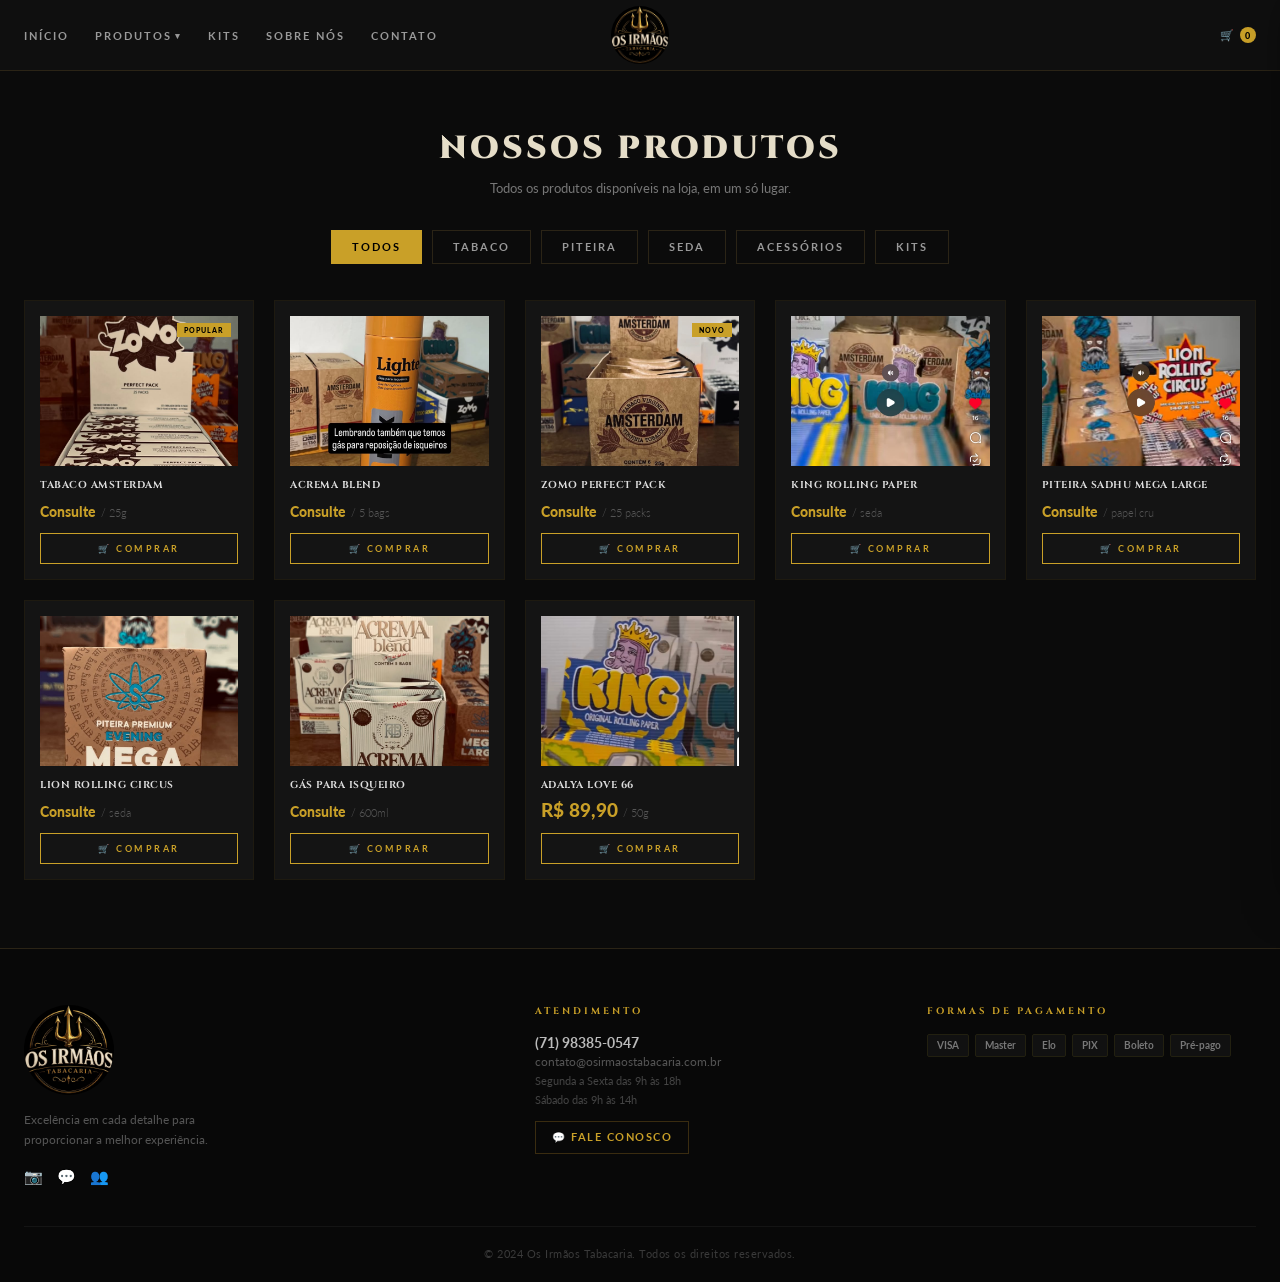
==== produtos.html @ aff7e4a0 "Adiciona pagina de catalogo com filtros por categoria Extrai imagens base64 embutidas para arquivos " ====
<!DOCTYPE html>
<html lang="pt-BR">
<head>
<meta charset="UTF-8">
<meta name="viewport" content="width=device-width, initial-scale=1.0">
<title>Produtos | Os Irmãos Tabacaria</title>
<link href="https://fonts.googleapis.com/css2?family=Cinzel:wght@400;600;700;900&family=Lato:wght@300;400;700&display=swap" rel="stylesheet">
<link rel="stylesheet" href="style.css">

</head>
<body>

<!-- NAVBAR -->
<nav class="navbar">
  <div class="nav-inner">
    <ul class="nav-left">
      <li><a href="index.html">INÍCIO</a></li>
      <li class="has-dd">
        <a href="produtos.html" onclick="toggleDD(event,this)">PRODUTOS <small>▾</small></a>
        <ul class="dd-menu">
          <li><a href="produtos.html">Todos</a></li>
          <li><a href="produtos.html?cat=tabaco">Tabacos</a></li>
          <li><a href="produtos.html?cat=piteira">Piteiras</a></li>
          <li><a href="produtos.html?cat=seda">Sedas</a></li>
          <li><a href="produtos.html?cat=acessorio">Acessórios</a></li>
        </ul>
      </li>
      <li><a href="produtos.html?cat=kit">KITS</a></li>
      <li><a href="index.html#">SOBRE NÓS</a></li>
      <li><a href="index.html#">CONTATO</a></li>
    </ul>
    <a href="index.html" class="logo-center" style="border:none;padding:0;"><img src="images/logo.jpg" alt="Os Irmãos Tabacaria" style="height:58px;width:58px;object-fit:contain;border-radius:50%;"></a>
    <div class="nav-right">
      <a href="#" onclick="toggleCart(event)">🛒 <span class="cart-num" id="cartCount">0</span></a>
      <div class="hamburger" onclick="document.getElementById('mn').classList.toggle('open')">
        <span></span><span></span><span></span>
      </div>
    </div>
  </div>
  <div class="mobile-nav" id="mn">
    <ul>
      <li><a href="index.html">Início</a></li>
      <li class="mob-item">
        <a href="produtos.html" onclick="toggleMobSub(event,this)">Produtos <small>▾</small></a>
        <ul class="mob-sub">
          <li><a href="produtos.html">Todos</a></li>
          <li><a href="produtos.html?cat=tabaco">Tabacos</a></li>
          <li><a href="produtos.html?cat=piteira">Piteiras</a></li>
          <li><a href="produtos.html?cat=seda">Sedas</a></li>
          <li><a href="produtos.html?cat=acessorio">Acessórios</a></li>
        </ul>
      </li>
      <li><a href="produtos.html?cat=kit">Kits</a></li>
      <li><a href="index.html#">Sobre Nós</a></li>
      <li><a href="index.html#">Contato</a></li>
    </ul>
  </div>
</nav>

<!-- CABEÇALHO DA PÁGINA -->
<section class="page-header">
  <h1>Nossos Produtos</h1>
  <p>Todos os produtos disponíveis na loja, em um só lugar.</p>
</section>

<!-- FILTROS -->
<div class="filter-bar">
  <button class="filter-btn" data-filter="todos">Todos</button>
  <button class="filter-btn" data-filter="tabaco">Tabaco</button>
  <button class="filter-btn" data-filter="piteira">Piteira</button>
  <button class="filter-btn" data-filter="seda">Seda</button>
  <button class="filter-btn" data-filter="acessorio">Acessórios</button>
  <button class="filter-btn" data-filter="kit">Kits</button>
</div>

<!-- CATÁLOGO -->
<section class="catalog-section">
  <div class="catalog-grid" id="catalogGrid">
    <div class="pc" data-category="tabaco">
      <div class="pc-img" style="background:#111;overflow:hidden;padding:0;">
        <img loading="lazy" src="images/produto-tabaco-amsterdam.jpg" alt="Tabaco Amsterdam" style="width:100%;height:100%;object-fit:cover;object-position:center;" /><span class="pc-badge">POPULAR</span>
      </div>
      <div class="pc-name">Tabaco Amsterdam</div>
      <div class="pc-price"><span style="font-size:14px;color:var(--gold)">Consulte</span> <small>/ 25g</small></div>
      <button class="btn-buy" onclick="addToCart('Tabaco Amsterdam','Consulte', this)">🛒 COMPRAR</button>
    </div>
    <div class="pc" data-category="tabaco">
      <div class="pc-img" style="background:#111;overflow:hidden;padding:0;">
        <img loading="lazy" src="images/produto-acrema-blend.jpg" alt="Acrema Blend" style="width:100%;height:100%;object-fit:cover;object-position:center;" />
      </div>
      <div class="pc-name">Acrema Blend</div>
      <div class="pc-price"><span style="font-size:14px;color:var(--gold)">Consulte</span> <small>/ 5 bags</small></div>
      <button class="btn-buy" onclick="addToCart('Acrema Blend','Consulte', this)">🛒 COMPRAR</button>
    </div>
    <div class="pc" data-category="tabaco">
      <div class="pc-img" style="background:#111;overflow:hidden;padding:0;">
        <img loading="lazy" src="images/produto-zomo-perfect-pack.jpg" alt="Zomo Perfect Pack" style="width:100%;height:100%;object-fit:cover;object-position:center;" /><span class="pc-badge">NOVO</span>
      </div>
      <div class="pc-name">Zomo Perfect Pack</div>
      <div class="pc-price"><span style="font-size:14px;color:var(--gold)">Consulte</span> <small>/ 25 packs</small></div>
      <button class="btn-buy" onclick="addToCart('Zomo Perfect Pack','Consulte', this)">🛒 COMPRAR</button>
    </div>
    <div class="pc" data-category="seda">
      <div class="pc-img" style="background:#111;overflow:hidden;padding:0;">
        <img loading="lazy" src="images/produto-king-rolling-paper.jpg" alt="King Rolling Paper" style="width:100%;height:100%;object-fit:cover;object-position:center;" />
      </div>
      <div class="pc-name">King Rolling Paper</div>
      <div class="pc-price"><span style="font-size:14px;color:var(--gold)">Consulte</span> <small>/ seda</small></div>
      <button class="btn-buy" onclick="addToCart('King Rolling Paper','Consulte', this)">🛒 COMPRAR</button>
    </div>
    <div class="pc" data-category="piteira">
      <div class="pc-img" style="background:#111;overflow:hidden;padding:0;">
        <img loading="lazy" src="images/produto-piteira-sadhu.jpg" alt="Piteira Sadhu Mega Large" style="width:100%;height:100%;object-fit:cover;object-position:center;" />
      </div>
      <div class="pc-name">Piteira Sadhu Mega Large</div>
      <div class="pc-price"><span style="font-size:14px;color:var(--gold)">Consulte</span> <small>/ papel cru</small></div>
      <button class="btn-buy" onclick="addToCart('Piteira Sadhu Mega Large','Consulte', this)">🛒 COMPRAR</button>
    </div>
    <div class="pc" data-category="seda">
      <div class="pc-img" style="background:#111;overflow:hidden;padding:0;">
        <img loading="lazy" src="images/produto-lion-rolling-circus.jpg" alt="Lion Rolling Circus" style="width:100%;height:100%;object-fit:cover;object-position:center;" />
      </div>
      <div class="pc-name">Lion Rolling Circus</div>
      <div class="pc-price"><span style="font-size:14px;color:var(--gold)">Consulte</span> <small>/ seda</small></div>
      <button class="btn-buy" onclick="addToCart('Lion Rolling Circus','Consulte', this)">🛒 COMPRAR</button>
    </div>
    <div class="pc" data-category="acessorio">
      <div class="pc-img" style="background:#111;overflow:hidden;padding:0;">
        <img loading="lazy" src="images/produto-gas-isqueiro.jpg" alt="Gás para Isqueiro" style="width:100%;height:100%;object-fit:cover;object-position:center;" />
      </div>
      <div class="pc-name">Gás para Isqueiro</div>
      <div class="pc-price"><span style="font-size:14px;color:var(--gold)">Consulte</span> <small>/ 600ml</small></div>
      <button class="btn-buy" onclick="addToCart('Gás para Isqueiro','Consulte', this)">🛒 COMPRAR</button>
    </div>
    <div class="pc" data-category="tabaco">
      <div class="pc-img" style="background:#111;overflow:hidden;padding:0;">
        <img loading="lazy" src="images/produto-adalya-love-66.jpg" alt="Adalya Love 66" style="width:100%;height:100%;object-fit:cover;object-position:center;" />
      </div>
      <div class="pc-name">Adalya Love 66</div>
      <div class="pc-price">R$ 89,90 <small>/ 50g</small></div>
      <button class="btn-buy" onclick="addToCart('Adalya Love 66','R$ 89,90', this)">🛒 COMPRAR</button>
    </div>
  </div>
  <p class="catalog-empty" id="catalogEmpty">Nenhum produto nesta categoria no momento. Volte em breve!</p>
</section>

<!-- FOOTER -->
<footer>
  <div class="footer-grid">
    <div>
      <img loading="lazy" src="images/logo.jpg" alt="Os Irmãos Tabacaria" style="width:90px;height:90px;object-fit:contain;border-radius:50%;margin-bottom:12px;">
      <p class="fl-desc">Excelência em cada detalhe para proporcionar a melhor experiência.</p>
      <div class="fl-social"><a href="#">📷</a><a href="#">💬</a><a href="#">👥</a></div>
    </div>
    <div class="fc">
      <h4>Atendimento</h4>
      <div class="fc-phone">(71) 98385-0547</div>
      <div class="fc-email">contato@osirmaostabacaria.com.br</div>
      <div class="fc-hours">Segunda a Sexta das 9h às 18h<br>Sábado das 9h às 14h</div>
      <a href="https://wa.me/5571983850547" target="_blank" class="btn-wpp">💬 FALE CONOSCO</a>
    </div>
    <div class="fc">
      <h4>Formas de Pagamento</h4>
      <div class="pay-wrap">
        <div class="pay">VISA</div>
        <div class="pay">Master</div>
        <div class="pay">Elo</div>
        <div class="pay">PIX</div>
        <div class="pay">Boleto</div>
        <div class="pay">Pré-pago</div>
      </div>
    </div>
  </div>
  <div class="footer-bot">© 2024 Os Irmãos Tabacaria. Todos os direitos reservados.</div>
</footer>

<!-- CARRINHO -->
<div class="cart-overlay" id="cartOverlay" onclick="toggleCart()"></div>
<aside class="cart-drawer" id="cartDrawer">
  <div class="cart-head">
    <h3>SEU CARRINHO</h3>
    <div class="cart-head-actions">
      <span class="cart-clear" id="cartClear" onclick="limparCarrinho()">LIMPAR</span>
      <span class="cart-close" onclick="toggleCart()">✕</span>
    </div>
  </div>
  <div class="cart-items" id="cartItems">
    <p class="cart-empty">Seu carrinho está vazio.</p>
  </div>
  <div class="cart-foot">
    <div class="cart-total-row"><span>Total</span><span id="cartTotal">R$ 0,00</span></div>
    <p class="cart-note" id="cartNote"></p>
    <button class="btn-checkout" id="btnCheckout" onclick="finalizarCompra()" disabled>FINALIZAR COMPRA</button>
  </div>
</aside>

<script src="script.js"></script>
</body>
</html>
---- style.css ----
*{margin:0;padding:0;box-sizing:border-box;}
:root{
  --gold:#c9a028;
  --gold2:#e2b84a;
  --black:#0b0b0b;
  --dark:#111;
  --dark2:#181818;
  --dark3:#1e1e1e;
  --border:#2b2416;
  --text:#ccc;
  --muted:#888;
}
body{font-family:'Lato',sans-serif;background:var(--black);color:var(--text);overflow-x:hidden;}
a{text-decoration:none;color:inherit;}

/* TOP BAR */
.topbar{background:#0a0a0a;border-bottom:1px solid #1e1a10;padding:7px 0;font-size:11px;letter-spacing:.8px;}
.topbar-inner{max-width:1280px;margin:0 auto;padding:0 24px;display:flex;align-items:center;justify-content:space-between;gap:10px;flex-wrap:wrap;}
.topbar-items{display:flex;gap:32px;flex-wrap:wrap;}
.topbar-item{display:flex;align-items:center;gap:7px;color:#888;}
.topbar-item span{color:var(--gold);font-size:13px;}
.topbar-item b{color:#bbb;font-weight:400;}
.topbar-social{display:flex;gap:16px;}
.topbar-social a{color:#666;font-size:15px;transition:color .2s;}
.topbar-social a:hover{color:var(--gold);}

/* NAV */
.navbar{background:#0f0f0f;border-bottom:1px solid var(--border);position:sticky;top:0;z-index:200;}
.nav-inner{max-width:1280px;margin:0 auto;padding:0 24px;display:grid;grid-template-columns:1fr auto 1fr;align-items:center;height:70px;}
.nav-left{display:flex;gap:26px;list-style:none;}
.nav-left a{font-size:11px;font-weight:700;letter-spacing:2px;text-transform:uppercase;color:#999;transition:color .2s;display:flex;align-items:center;gap:3px;}
.nav-left a:hover{color:var(--gold);}

/* DROPDOWN PRODUTOS (desktop) */
.has-dd{position:relative;}
.dd-menu{position:absolute;top:100%;left:0;padding-top:14px;min-width:190px;opacity:0;visibility:hidden;transform:translateY(8px);transition:opacity .25s,transform .25s,visibility .25s;list-style:none;z-index:250;}
.has-dd.open .dd-menu{opacity:1;visibility:visible;transform:translateY(0);}
.dd-menu li{width:100%;}
.dd-menu{background:#0f0f0f;border:1px solid var(--border);padding:8px 0;box-shadow:0 16px 40px rgba(0,0,0,.5);}
.dd-menu a{display:block;padding:11px 20px;font-size:10.5px;font-weight:700;letter-spacing:1.5px;color:#999;text-transform:uppercase;white-space:nowrap;transition:all .2s;}
.dd-menu a:hover{color:var(--gold);background:#171410;padding-left:24px;}
.has-dd>a small{display:inline-block;transition:transform .25s;}
.has-dd.open>a small{transform:rotate(180deg);}
.has-dd.open>a{color:var(--gold);}
.logo-center{display:flex;flex-direction:column;align-items:center;text-align:center;padding:4px 18px;border:1px solid #2a1f08;border-radius:3px;}
.logo-icon{font-size:22px;color:var(--gold);line-height:1;}
.logo-name{font-family:'Cinzel',serif;font-size:15px;font-weight:900;color:var(--gold);letter-spacing:5px;line-height:1.1;}
.logo-sub{font-size:7px;letter-spacing:5px;color:#555;text-transform:uppercase;}
.nav-right{display:flex;justify-content:flex-end;align-items:center;gap:20px;}
.nav-right a{font-size:11px;letter-spacing:1.5px;color:#888;text-transform:uppercase;display:flex;align-items:center;gap:5px;transition:color .2s;}
.nav-right a:hover{color:var(--gold);}
.cart-num{background:var(--gold);color:#000;font-size:9px;font-weight:900;border-radius:50%;width:16px;height:16px;display:inline-flex;align-items:center;justify-content:center;}
.hamburger{display:none;flex-direction:column;gap:5px;cursor:pointer;}
.hamburger span{display:block;width:22px;height:2px;background:var(--gold);}
.mobile-nav{display:none;background:#0f0f0f;border-top:1px solid var(--border);padding:20px 24px;position:absolute;top:100%;left:0;right:0;max-height:calc(100vh - 100%);overflow-y:auto;box-shadow:0 12px 24px rgba(0,0,0,.5);}
.mobile-nav.open{display:block;}
.mobile-nav ul{list-style:none;display:flex;flex-direction:column;gap:14px;}
.mobile-nav a{font-size:13px;font-weight:700;letter-spacing:2px;text-transform:uppercase;color:#999;}

/* SUBMENU PRODUTOS (mobile) */
.mob-item>a{display:flex;align-items:center;justify-content:flex-start;gap:8px;}
.mob-item>a small{transition:transform .25s;}
.mob-item.open>a small{transform:rotate(180deg);}
.mob-sub{list-style:none;max-height:0;overflow:hidden;padding-left:14px;border-left:1px solid #262013;display:flex;flex-direction:column;gap:10px;opacity:0;transition:max-height .3s ease,opacity .25s ease,margin-top .3s ease;margin-top:0;}
.mob-item.open .mob-sub{max-height:260px;opacity:1;margin-top:12px;}
.mob-sub a{font-size:11px;font-weight:400;letter-spacing:1.5px;color:#777;}
.mob-sub a:hover{color:var(--gold);}

/* HERO */
.hero{background:#0b0b0b;min-height:82vh;display:flex;align-items:center;position:relative;overflow:hidden;padding:60px 24px;}
.hero::before{content:'';position:absolute;inset:0;background:radial-gradient(ellipse 60% 75% at 70% 50%,rgba(120,80,10,.13) 0%,transparent 65%),radial-gradient(ellipse 35% 45% at 15% 75%,rgba(100,65,5,.08) 0%,transparent 60%);}
.hero-inner{max-width:1280px;margin:0 auto;width:100%;display:grid;grid-template-columns:1fr 1fr;gap:40px;align-items:center;position:relative;z-index:1;}
.hero-eyebrow{font-size:11px;letter-spacing:4px;color:var(--gold);text-transform:uppercase;margin-bottom:16px;}
.hero h1{font-family:'Cinzel',serif;font-size:clamp(26px,4vw,50px);font-weight:900;line-height:1.1;color:#e5ddc8;}
.hero h1 .gld{color:var(--gold);}
.hero-divider{display:flex;align-items:center;gap:10px;margin:22px 0;}
.hero-divider::before,.hero-divider::after{content:'';flex:1;height:1px;background:linear-gradient(90deg,var(--gold),transparent);}
.hero-divider span{color:var(--gold);font-size:10px;}
.hero p{color:#777;font-size:14px;line-height:1.8;max-width:420px;margin-bottom:34px;font-weight:300;}
.btn-hero{display:inline-flex;align-items:center;gap:12px;background:var(--gold);color:#000;padding:13px 30px;font-family:'Lato',sans-serif;font-size:11px;font-weight:700;letter-spacing:3px;text-transform:uppercase;cursor:pointer;border:none;transition:all .3s;}
.btn-hero:hover{background:var(--gold2);box-shadow:0 8px 28px rgba(201,160,40,.28);}
.hero-right{display:flex;align-items:center;justify-content:center;position:relative;}
.hero-glow{position:absolute;width:400px;height:400px;border-radius:50%;background:radial-gradient(circle,rgba(180,130,15,.1),transparent 70%);pointer-events:none;}
.hero-can{width:270px;height:270px;border-radius:50%;background:radial-gradient(circle at 38% 35%,#2c1f06,#0c0904);border:1px solid #2a1f09;box-shadow:0 0 70px rgba(180,130,15,.1);display:flex;align-items:center;justify-content:center;animation:bob 5s ease-in-out infinite;}
@keyframes bob{0%,100%{transform:translateY(0);}50%{transform:translateY(-14px);}}
.can-inner{font-family:'Cinzel',serif;text-align:center;color:var(--gold);}
.can-inner .ci{font-size:34px;display:block;margin-bottom:4px;}
.can-inner .cb{font-size:16px;font-weight:900;letter-spacing:5px;}
.can-inner .cs{font-size:7px;letter-spacing:5px;color:#444;display:block;margin-top:3px;}

/* FEATURES */
.features{background:#101010;border-top:1px solid var(--border);border-bottom:1px solid var(--border);padding:36px 24px;}
.feat-grid{max-width:1280px;margin:0 auto;display:grid;grid-template-columns:repeat(6,1fr);gap:20px;}
.feat{text-align:center;}
.feat-icon{font-size:22px;color:var(--gold);margin-bottom:10px;display:block;}
.feat-title{font-size:9.5px;font-weight:700;letter-spacing:1.5px;text-transform:uppercase;color:#ccc;margin-bottom:6px;line-height:1.4;}
.feat-desc{font-size:10.5px;color:#555;line-height:1.6;}

/* SEC TITLE */
.st{text-align:center;margin-bottom:44px;}
.st h2{font-family:'Cinzel',serif;font-size:clamp(15px,2.2vw,20px);font-weight:700;letter-spacing:6px;text-transform:uppercase;color:var(--gold);margin-bottom:10px;}
.orn{display:flex;align-items:center;justify-content:center;gap:10px;}
.orn::before,.orn::after{content:'';display:block;height:1px;width:48px;}
.orn::before{background:linear-gradient(90deg,transparent,var(--gold));}
.orn::after{background:linear-gradient(90deg,var(--gold),transparent);}
.orn span{font-size:9px;color:var(--gold);}

/* CATEGORIAS */
.cats{padding:68px 24px;background:#0c0c0c;}
.cat-grid{max-width:1280px;margin:0 auto;display:grid;grid-template-columns:repeat(4,1fr);gap:14px;}
.cat{background:#141414;border:1px solid #222010;padding:22px 10px 16px;text-align:center;cursor:pointer;transition:all .3s;display:block;position:relative;overflow:hidden;}
.cat::after{content:'';position:absolute;bottom:0;left:0;right:0;height:2px;background:var(--gold);transform:scaleX(0);transition:transform .3s;}
.cat:hover{border-color:#4a3a10;transform:translateY(-3px);}
.cat:hover::after{transform:scaleX(1);}
.cat-ico{font-size:24px;color:var(--gold);margin-bottom:10px;display:block;}
.cat-nm{font-family:'Cinzel',serif;font-size:10px;font-weight:700;letter-spacing:2px;text-transform:uppercase;color:#ddd;margin-bottom:12px;}
.cat-box{width:100%;height:76px;background:#0e0e0e;display:flex;align-items:center;justify-content:center;font-size:30px;margin-bottom:10px;}
.cat-lk{font-size:8px;letter-spacing:2.5px;text-transform:uppercase;color:var(--gold);font-weight:700;}

/* PRODUTOS */
.prods{padding:68px 24px;background:#0b0b0b;}
.prod-wrap{max-width:1280px;margin:0 auto;position:relative;}
.prod-grid{display:flex;gap:16px;overflow-x:auto;scroll-behavior:smooth;scrollbar-width:none;padding-bottom:4px;}
.prod-grid::-webkit-scrollbar{display:none;}
.pc{flex:0 0 230px;width:230px;}
.pc{background:#141414;border:1px solid #1e1a10;padding:15px;cursor:pointer;transition:all .3s;position:relative;overflow:hidden;}
.pc::before{content:'';position:absolute;inset:0;border:1px solid var(--gold);opacity:0;transition:opacity .3s;pointer-events:none;}
.pc:hover{transform:translateY(-5px);box-shadow:0 16px 48px rgba(0,0,0,.6);}
.pc:hover::before{opacity:.35;}
.pc-img{height:150px;background:#111;display:flex;align-items:center;justify-content:center;font-size:52px;margin-bottom:12px;position:relative;}
.pc-badge{position:absolute;top:7px;right:7px;background:var(--gold);color:#000;font-size:7px;font-weight:900;letter-spacing:1px;padding:3px 7px;text-transform:uppercase;}
.pc-name{font-family:'Cinzel',serif;font-size:10px;font-weight:700;color:#ddd;text-transform:uppercase;letter-spacing:.5px;margin-bottom:6px;}
.pc-price{font-size:19px;font-weight:900;color:var(--gold);margin-bottom:12px;}
.pc-price small{font-size:11px;font-weight:300;color:#555;}
.btn-buy{width:100%;background:transparent;border:1px solid var(--gold);color:var(--gold);padding:9px 0;font-family:'Lato',sans-serif;font-size:9px;font-weight:700;letter-spacing:2.5px;text-transform:uppercase;cursor:pointer;display:flex;align-items:center;justify-content:center;gap:6px;transition:all .3s;}
.btn-buy:hover{background:var(--gold);color:#000;}
.arr{position:absolute;top:50%;transform:translateY(-50%);width:36px;height:36px;background:rgba(0,0,0,.75);border:1px solid #333;display:flex;align-items:center;justify-content:center;cursor:pointer;color:#777;font-size:18px;transition:all .2s;z-index:2;}
.arr:hover{background:var(--gold);color:#000;border-color:var(--gold);}
.arr.l{left:-18px;}
.arr.r{right:-18px;}

/* PÁGINA DE PRODUTOS (catálogo) */
.page-header{padding:56px 24px 0;text-align:center;}
.page-header h1{font-family:'Cinzel',serif;font-size:clamp(20px,3vw,32px);font-weight:900;letter-spacing:3px;text-transform:uppercase;color:#e5ddc8;margin-bottom:10px;}
.page-header p{color:#777;font-size:13px;}

.filter-bar{max-width:1280px;margin:0 auto;padding:34px 24px 0;display:flex;flex-wrap:wrap;justify-content:center;gap:10px;}
.filter-btn{background:transparent;border:1px solid var(--border);color:#999;padding:10px 20px;font-family:'Lato',sans-serif;font-size:10.5px;font-weight:700;letter-spacing:2px;text-transform:uppercase;cursor:pointer;transition:all .25s;}
.filter-btn:hover{border-color:var(--gold);color:var(--gold);}
.filter-btn.active{background:var(--gold);border-color:var(--gold);color:#000;}

.catalog-section{padding:36px 24px 68px;background:#0b0b0b;}
.catalog-grid{max-width:1280px;margin:0 auto;display:grid;grid-template-columns:repeat(auto-fill,minmax(210px,1fr));gap:20px;}
.catalog-grid .pc{width:auto;}
.catalog-empty{display:none;text-align:center;color:#666;padding:70px 20px;font-size:13px;letter-spacing:.5px;}

/* VIP */
.vip{background:#0d0b06;border-top:1px solid var(--border);border-bottom:1px solid var(--border);padding:30px 24px;}
.vip-inner{max-width:1280px;margin:0 auto;display:grid;grid-template-columns:1fr 1fr;gap:60px;align-items:center;}
.vip-l{display:flex;align-items:center;gap:22px;}
.vip-crown{font-size:54px;color:var(--gold);flex-shrink:0;}
.vip-text h2{font-family:'Cinzel',serif;font-size:clamp(16px,2.2vw,23px);font-weight:900;color:#ddd;line-height:1.25;margin-bottom:10px;}
.vip-text h2 em{font-style:normal;color:var(--gold);}
.vip-text p{font-size:13px;color:#666;line-height:1.7;}
.vip-form{display:flex;}
.vip-inp{flex:1;background:#0a0a0a;border:1px solid #2a2010;border-right:none;padding:14px 18px;color:#bbb;font-family:'Lato',sans-serif;font-size:13px;outline:none;transition:border-color .2s;}
.vip-inp:focus{border-color:var(--gold);}
.vip-inp::placeholder{color:#3a3a3a;}
.btn-cad{background:var(--gold);color:#000;border:none;padding:0 24px;font-family:'Lato',sans-serif;font-size:10px;font-weight:900;letter-spacing:2.5px;text-transform:uppercase;cursor:pointer;white-space:nowrap;transition:background .2s;}
.btn-cad:hover{background:var(--gold2);}

/* FOOTER */
footer{background:#080808;border-top:1px solid var(--border);padding:56px 24px 22px;}
.footer-grid{max-width:1280px;margin:0 auto;display:grid;grid-template-columns:1.6fr 1.2fr 1.1fr;gap:32px;margin-bottom:40px;}
.fl-name{font-family:'Cinzel',serif;font-size:16px;font-weight:900;color:var(--gold);letter-spacing:4px;}
.fl-sub{font-size:7px;letter-spacing:5px;color:#555;display:block;margin-bottom:12px;}
.fl-desc{font-size:12px;color:#555;line-height:1.7;max-width:190px;}
.fl-social{display:flex;gap:14px;margin-top:16px;}
.fl-social a{color:#555;font-size:15px;transition:color .2s;}
.fl-social a:hover{color:var(--gold);}
.fc h4{font-family:'Cinzel',serif;font-size:9.5px;letter-spacing:3px;color:var(--gold);text-transform:uppercase;margin-bottom:16px;}
.fc ul{list-style:none;display:flex;flex-direction:column;gap:9px;}
.fc ul a{font-size:12px;color:#555;transition:color .2s;}
.fc ul a:hover{color:var(--gold);}
.fc-phone{font-size:14px;color:#bbb;font-weight:700;margin-bottom:4px;}
.fc-email{font-size:11.5px;color:#555;margin-bottom:4px;}
.fc-hours{font-size:11px;color:#444;line-height:1.7;margin-bottom:12px;}
.btn-wpp{display:inline-flex;align-items:center;gap:7px;border:1px solid #3a2c10;color:var(--gold);padding:9px 16px;font-size:10.5px;font-weight:700;letter-spacing:1.5px;text-transform:uppercase;transition:all .2s;}
.btn-wpp:hover{background:var(--gold);color:#000;}
.pay-wrap{display:flex;flex-wrap:wrap;gap:6px;margin-top:6px;}
.pay{background:#111;border:1px solid #222010;padding:5px 9px;font-size:9.5px;font-weight:700;color:#777;border-radius:2px;}
.footer-bot{max-width:1280px;margin:0 auto;border-top:1px solid #141414;padding-top:20px;text-align:center;font-size:11px;color:#3a3a3a;letter-spacing:.5px;}

/* RESPONSIVE */
@media(max-width:1100px){
  .feat-grid{grid-template-columns:repeat(3,1fr);}
  .cat-grid{grid-template-columns:repeat(2,1fr);}
}
@media(max-width:800px){
  .nav-left{display:none;}
  .nav-right .hide{display:none;}
  .hamburger{display:flex;}
  .nav-inner{grid-template-columns:auto 1fr auto;}
  .logo-center{margin:0 auto;}
  .hero-inner{grid-template-columns:1fr;text-align:center;}
  .hero p{margin:0 auto 30px;}
  .hero-right{order:-1;}
  .hero-can{width:200px;height:200px;}
  .feat-grid{grid-template-columns:repeat(2,1fr);}
  .cat-grid{grid-template-columns:repeat(2,1fr);}
  .pc{flex:0 0 200px;width:200px;}
  .vip-inner{grid-template-columns:1fr;}
  .vip-l{flex-direction:column;text-align:center;}
  .vip-form{flex-direction:column;}
  .vip-inp{border-right:1px solid #2a2010;border-bottom:none;}
  .btn-cad{padding:14px;}
  .footer-grid{grid-template-columns:1fr;}
  .topbar-items{gap:14px;}
}
@media(max-width:500px){
  .topbar-items{flex-direction:column;gap:5px;}
  .cat-grid{grid-template-columns:1fr 1fr;}
  .pc{flex:0 0 168px;width:168px;}
  .footer-grid{grid-template-columns:1fr;}
  .hero-can{width:160px;height:160px;}
  .arr{display:none;}
}


.faq-item.open .faq-arrow{transform:rotate(45deg);}
.faq-item.open .faq-body{max-height:200px !important;}
.faq-item:hover{border-color:#4a3a10 !important;}

/* CARRINHO */
.cart-overlay{position:fixed;inset:0;background:rgba(0,0,0,.6);opacity:0;pointer-events:none;transition:opacity .3s;z-index:300;}
.cart-overlay.open{opacity:1;pointer-events:auto;}
.cart-drawer{position:fixed;top:0;right:-380px;width:360px;max-width:90vw;height:100%;background:#111;border-left:1px solid var(--border);z-index:301;display:flex;flex-direction:column;transition:right .35s ease;box-shadow:-10px 0 40px rgba(0,0,0,.5);}
.cart-drawer.open{right:0;}
.cart-head{display:flex;align-items:center;justify-content:space-between;padding:20px 22px;border-bottom:1px solid var(--border);}
.cart-head h3{font-family:'Cinzel',serif;font-size:14px;letter-spacing:3px;color:var(--gold);}
.cart-head-actions{display:flex;align-items:center;gap:16px;}
.cart-clear{font-size:10px;font-weight:700;letter-spacing:1.5px;color:#888;text-transform:uppercase;cursor:pointer;transition:color .2s;border:1px solid #333;padding:5px 10px;border-radius:2px;}
.cart-clear:hover{color:#c0392b;border-color:#c0392b;}
.cart-clear.disabled{opacity:.35;pointer-events:none;}
.cart-close{cursor:pointer;color:#888;font-size:16px;transition:color .2s;}
.cart-close:hover{color:var(--gold);}
.cart-items{flex:1;overflow-y:auto;padding:16px 22px;}
.cart-empty{color:#666;font-size:13px;text-align:center;margin-top:40px;}
.cart-item{display:flex;align-items:center;gap:10px;padding:14px 0;border-bottom:1px solid #1e1a10;}
.ci-info{flex:1;min-width:0;}
.ci-name{font-family:'Cinzel',serif;font-size:11px;font-weight:700;color:#ddd;text-transform:uppercase;letter-spacing:.5px;margin-bottom:4px;}
.ci-price{font-size:12px;color:var(--gold);}
.ci-qty{display:flex;align-items:center;gap:8px;background:#0a0a0a;border:1px solid #222010;border-radius:2px;padding:3px 6px;}
.ci-qty button{background:none;border:none;color:var(--gold);font-size:14px;cursor:pointer;width:16px;line-height:1;}
.ci-qty span{font-size:12px;color:#ccc;min-width:14px;text-align:center;}
.ci-remove{cursor:pointer;color:#555;font-size:13px;transition:color .2s;flex-shrink:0;}
.ci-remove:hover{color:#c0392b;}
.cart-foot{padding:18px 22px 22px;border-top:1px solid var(--border);}
.cart-total-row{display:flex;justify-content:space-between;align-items:center;font-family:'Cinzel',serif;font-size:14px;color:#ddd;margin-bottom:6px;}
.cart-total-row span:last-child{color:var(--gold);font-size:18px;font-weight:900;}
.cart-note{font-size:10.5px;color:#666;line-height:1.5;margin-bottom:14px;min-height:14px;}
.btn-checkout{width:100%;background:var(--gold);color:#000;border:none;padding:13px 0;font-family:'Lato',sans-serif;font-size:11px;font-weight:900;letter-spacing:2.5px;text-transform:uppercase;cursor:pointer;transition:background .2s;}
.btn-checkout:hover{background:var(--gold2);}
.btn-checkout:disabled{background:#333;color:#777;cursor:not-allowed;}

.btn-buy.added{background:var(--gold);color:#000;border-color:var(--gold);}
.cart-num.bump{animation:cartBump .4s ease;}
@keyframes cartBump{0%{transform:scale(1);}40%{transform:scale(1.5);}100%{transform:scale(1);}}
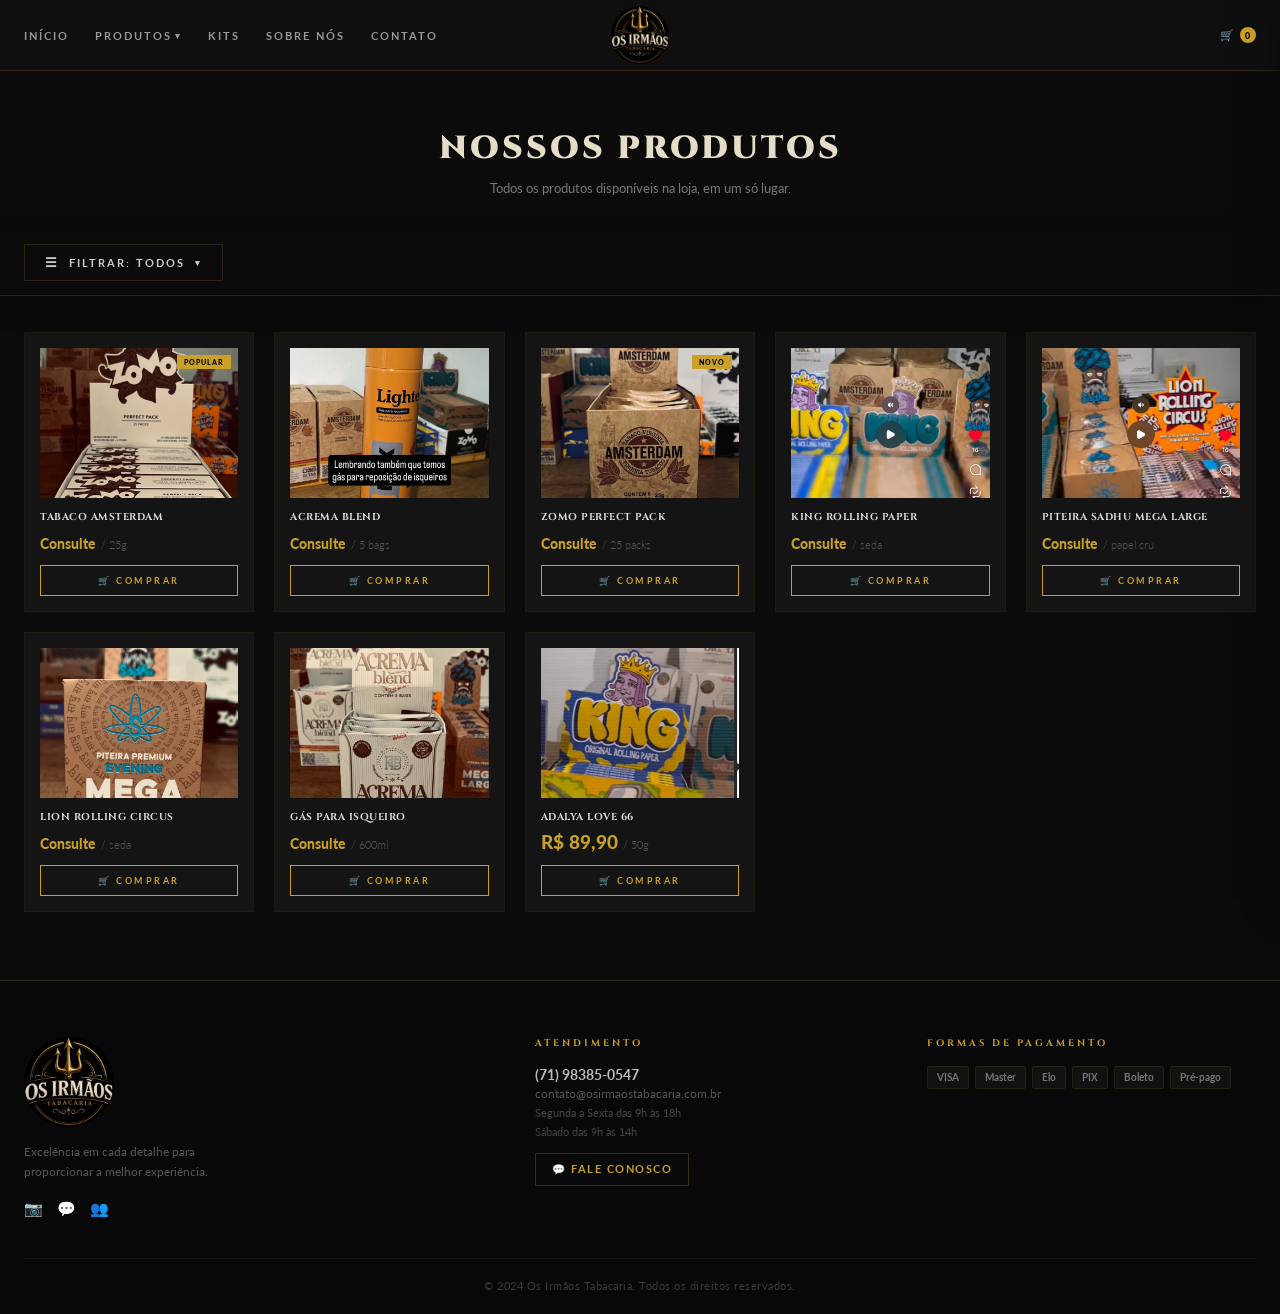
==== commit 90fac6d1: "Transforma filtros em menu hamburguer fixo (sticky) O filtro agora fica em um botao estilo hamburgue" ====
--- a/produtos.html
+++ b/produtos.html
@@ -65,12 +65,21 @@
 
 <!-- FILTROS -->
 <div class="filter-bar">
-  <button class="filter-btn" data-filter="todos">Todos</button>
-  <button class="filter-btn" data-filter="tabaco">Tabaco</button>
-  <button class="filter-btn" data-filter="piteira">Piteira</button>
-  <button class="filter-btn" data-filter="seda">Seda</button>
-  <button class="filter-btn" data-filter="acessorio">Acessórios</button>
-  <button class="filter-btn" data-filter="kit">Kits</button>
+  <div class="filter-inner">
+    <button class="filter-toggle" id="filterToggle" onclick="toggleFilterMenu(event)">
+      <span class="filter-toggle-icon">☰</span>
+      <span id="filterToggleLabel">Filtrar: Todos</span>
+      <small>▾</small>
+    </button>
+    <div class="filter-menu" id="filterMenu">
+      <button class="filter-btn active" data-filter="todos">Todos</button>
+      <button class="filter-btn" data-filter="tabaco">Tabaco</button>
+      <button class="filter-btn" data-filter="piteira">Piteira</button>
+      <button class="filter-btn" data-filter="seda">Seda</button>
+      <button class="filter-btn" data-filter="acessorio">Acessórios</button>
+      <button class="filter-btn" data-filter="kit">Kits</button>
+    </div>
+  </div>
 </div>
 
 <!-- CATÁLOGO -->
--- a/style.css
+++ b/style.css
@@ -144,10 +144,20 @@
 .page-header h1{font-family:'Cinzel',serif;font-size:clamp(20px,3vw,32px);font-weight:900;letter-spacing:3px;text-transform:uppercase;color:#e5ddc8;margin-bottom:10px;}
 .page-header p{color:#777;font-size:13px;}
 
-.filter-bar{max-width:1280px;margin:0 auto;padding:34px 24px 0;display:flex;flex-wrap:wrap;justify-content:center;gap:10px;}
-.filter-btn{background:transparent;border:1px solid var(--border);color:#999;padding:10px 20px;font-family:'Lato',sans-serif;font-size:10.5px;font-weight:700;letter-spacing:2px;text-transform:uppercase;cursor:pointer;transition:all .25s;}
-.filter-btn:hover{border-color:var(--gold);color:var(--gold);}
-.filter-btn.active{background:var(--gold);border-color:var(--gold);color:#000;}
+.filter-bar{position:sticky;top:70px;z-index:150;background:#0c0c0cf2;backdrop-filter:blur(6px);border-bottom:1px solid var(--border);padding:14px 24px;margin-top:34px;box-shadow:0 10px 24px rgba(0,0,0,.35);}
+.filter-inner{max-width:1280px;margin:0 auto;position:relative;display:flex;}
+.filter-toggle{display:flex;align-items:center;gap:10px;background:transparent;border:1px solid var(--border);color:#ccc;padding:11px 20px;font-family:'Lato',sans-serif;font-size:10.5px;font-weight:700;letter-spacing:2px;text-transform:uppercase;cursor:pointer;transition:all .25s;}
+.filter-toggle:hover{border-color:var(--gold);color:var(--gold);}
+.filter-toggle-icon{font-size:13px;line-height:1;}
+.filter-toggle small{transition:transform .25s;}
+.filter-toggle.open small{transform:rotate(180deg);}
+.filter-toggle.open{border-color:var(--gold);color:var(--gold);}
+.filter-menu{position:absolute;top:100%;left:0;margin-top:10px;background:#141414;border:1px solid var(--border);min-width:230px;display:flex;flex-direction:column;opacity:0;visibility:hidden;transform:translateY(-8px);transition:opacity .25s,transform .25s,visibility .25s;z-index:160;box-shadow:0 16px 40px rgba(0,0,0,.55);}
+.filter-menu.open{opacity:1;visibility:visible;transform:translateY(0);}
+.filter-menu .filter-btn{background:transparent;border:none;border-bottom:1px solid #1e1a10;color:#999;text-align:left;padding:13px 20px;font-family:'Lato',sans-serif;font-size:10.5px;font-weight:700;letter-spacing:1.5px;text-transform:uppercase;cursor:pointer;transition:all .2s;}
+.filter-menu .filter-btn:last-child{border-bottom:none;}
+.filter-menu .filter-btn:hover{color:var(--gold);background:#1a1710;padding-left:24px;}
+.filter-menu .filter-btn.active{color:#000;background:var(--gold);}
 
 .catalog-section{padding:36px 24px 68px;background:#0b0b0b;}
 .catalog-grid{max-width:1280px;margin:0 auto;display:grid;grid-template-columns:repeat(auto-fill,minmax(210px,1fr));gap:20px;}
